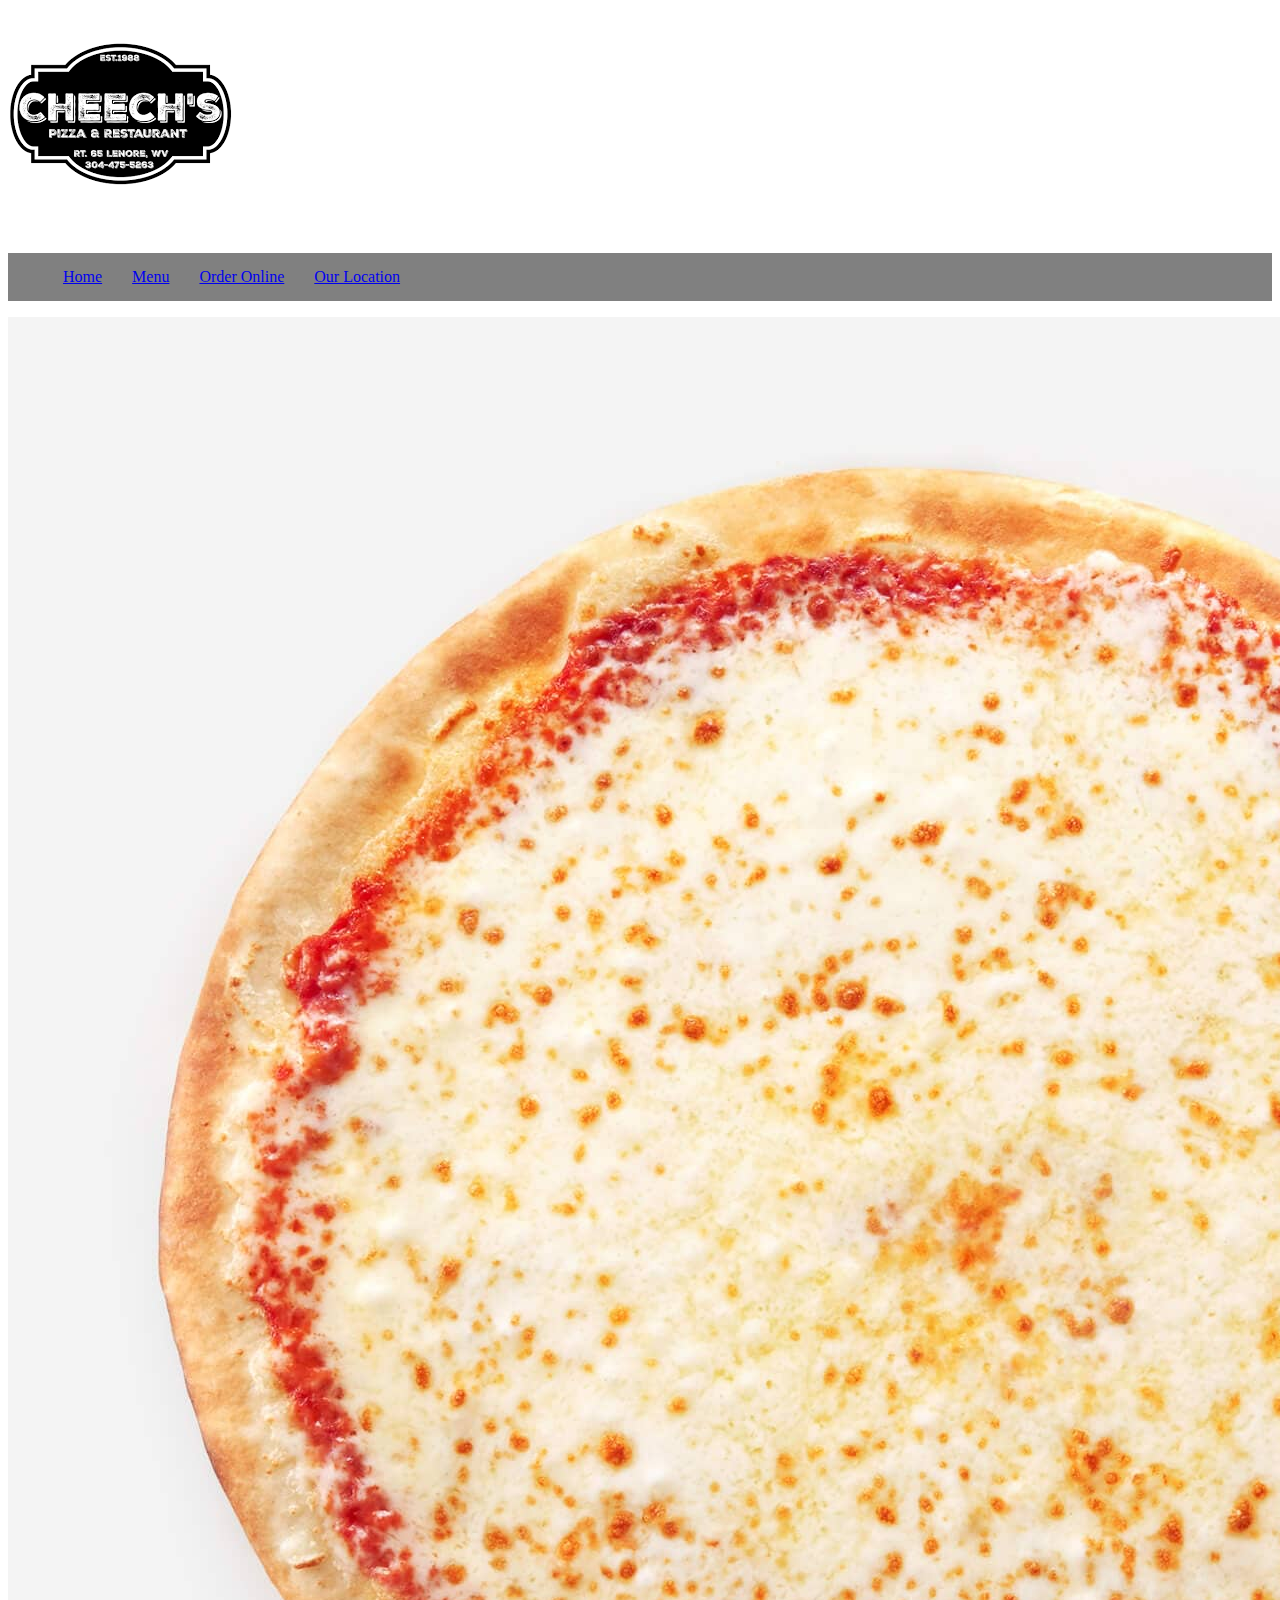
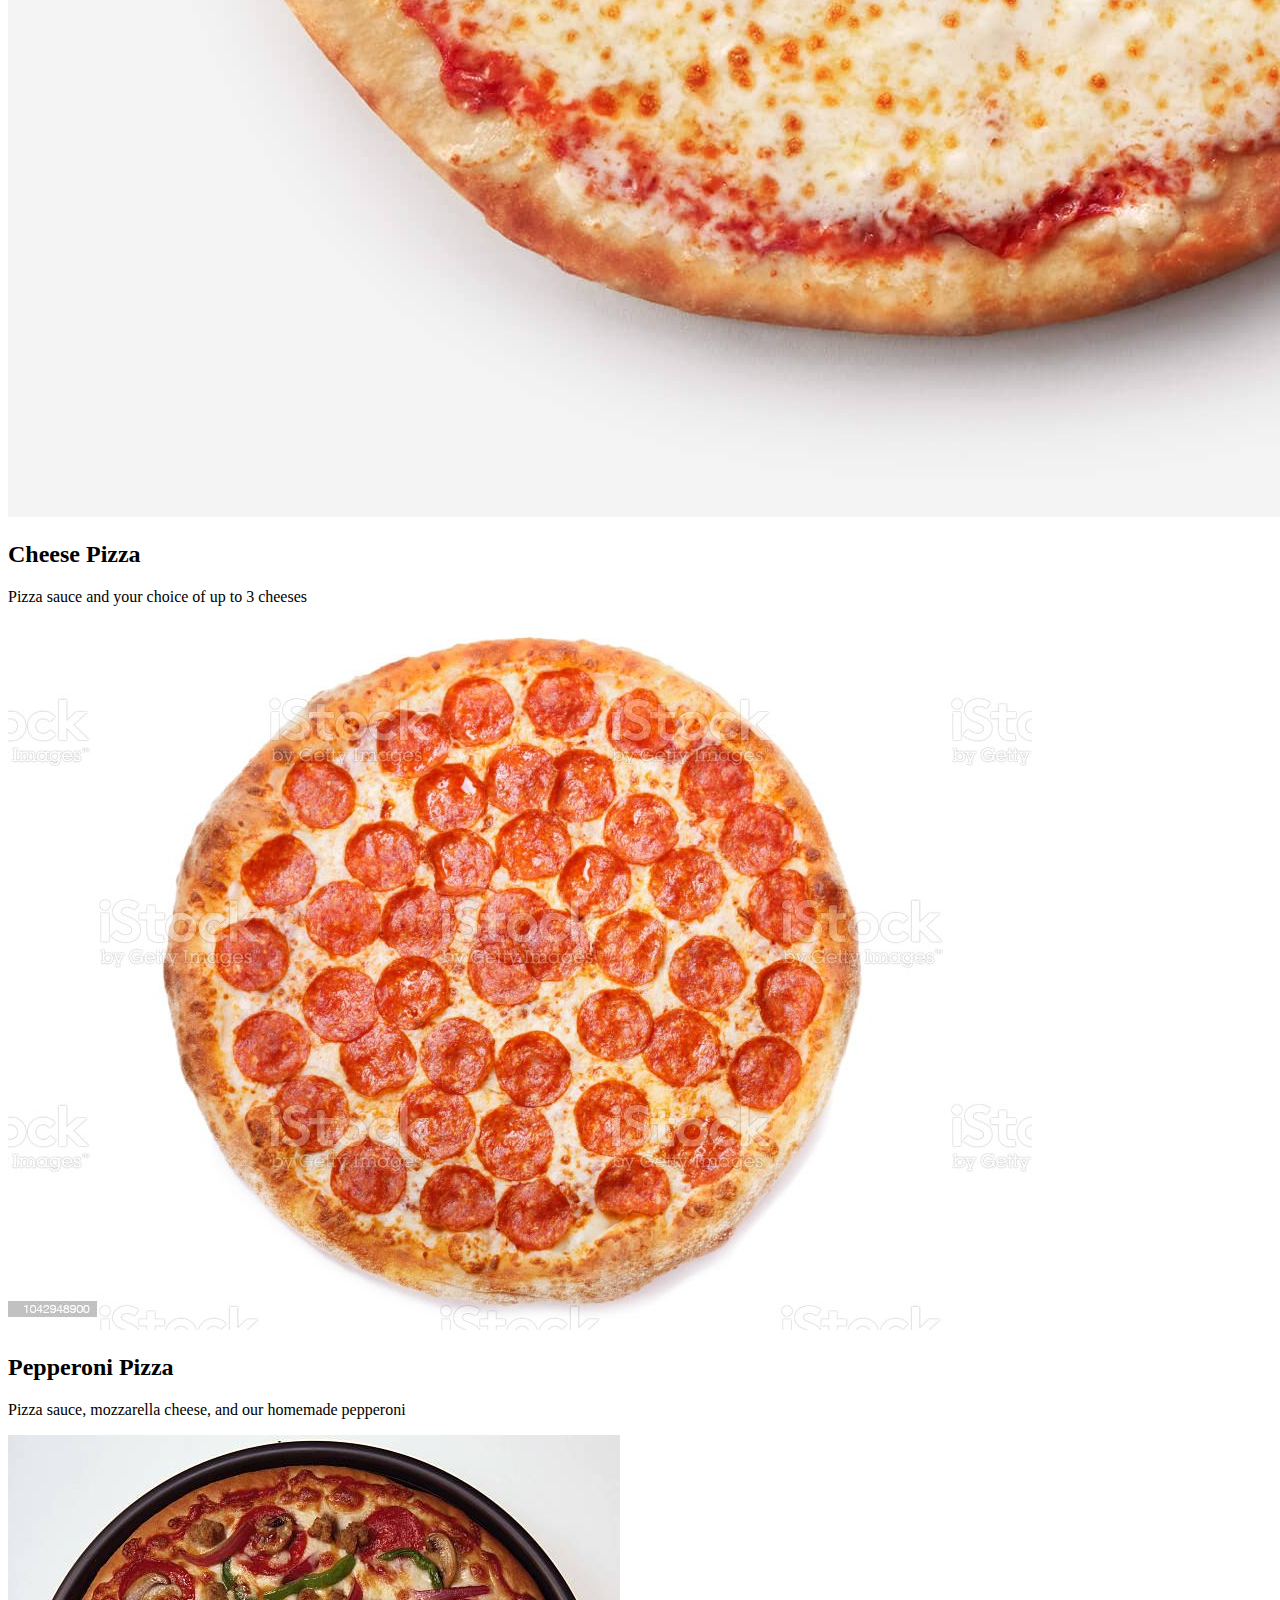
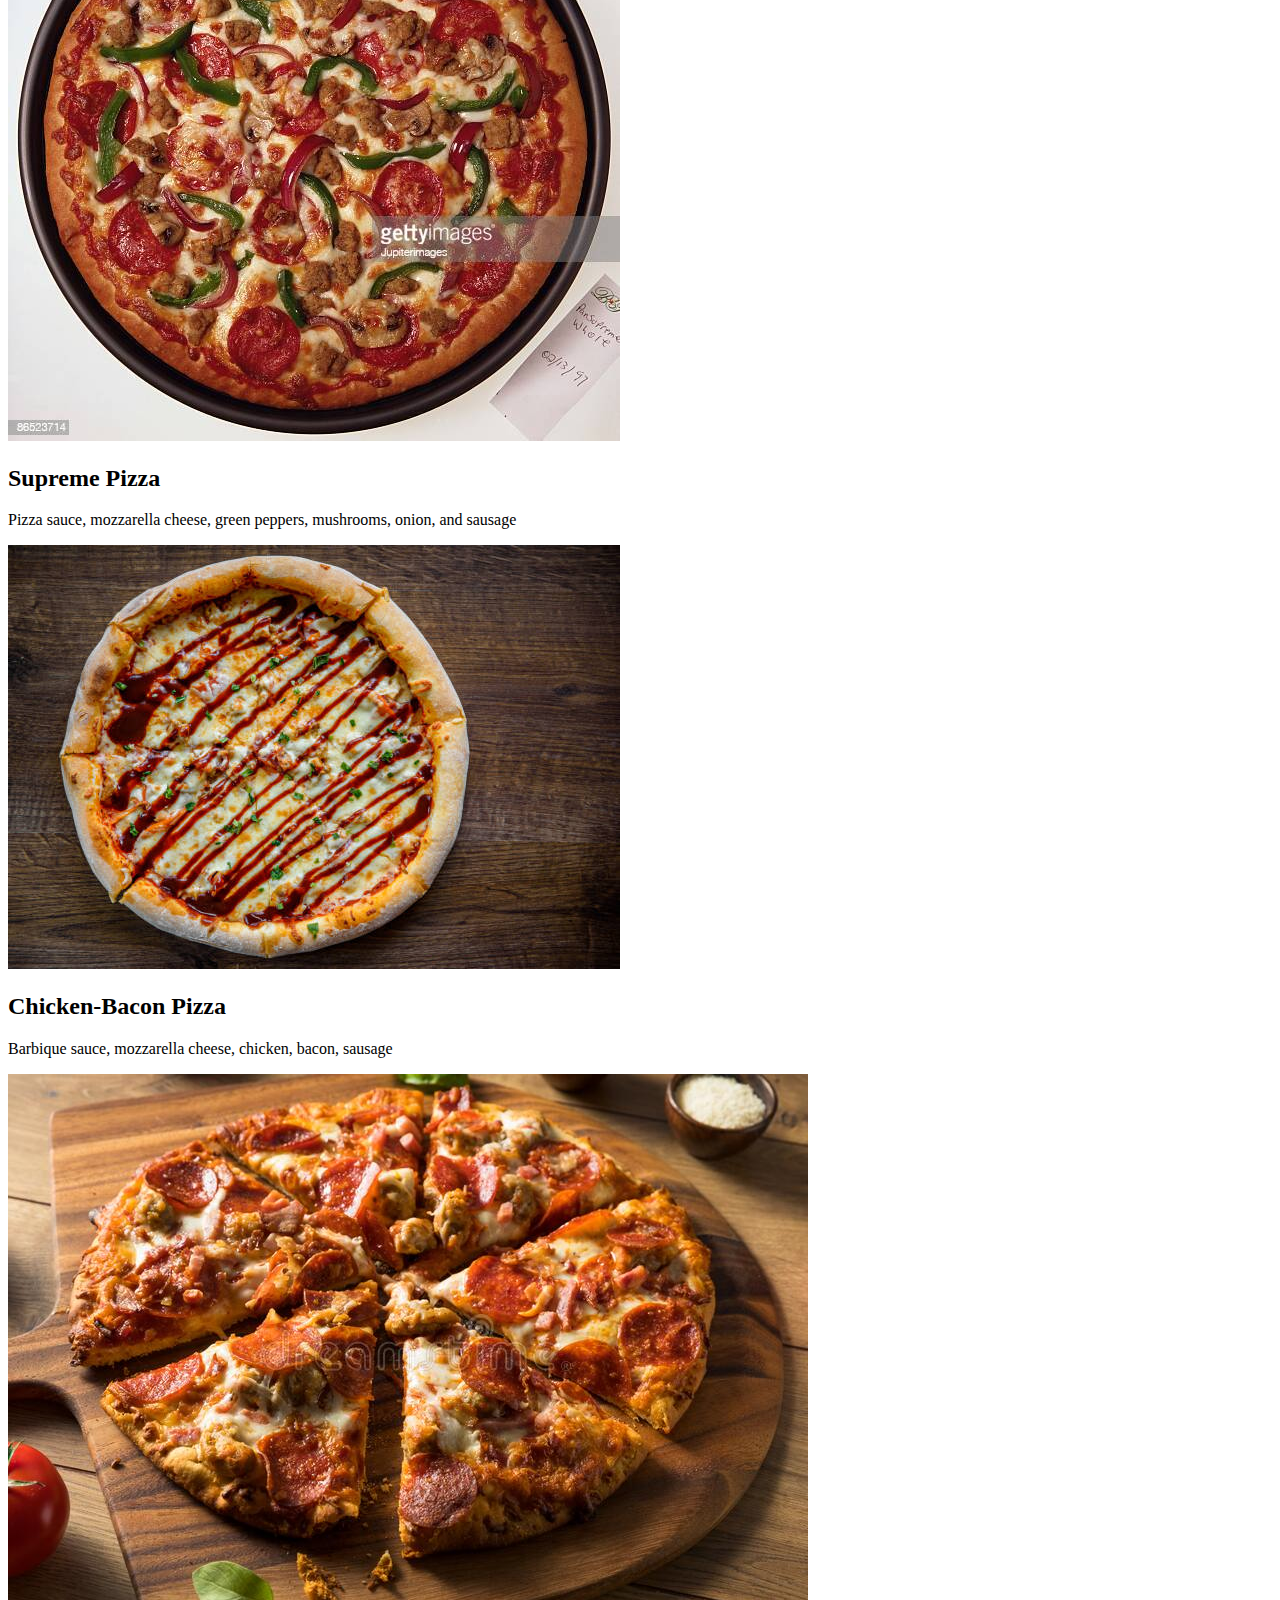
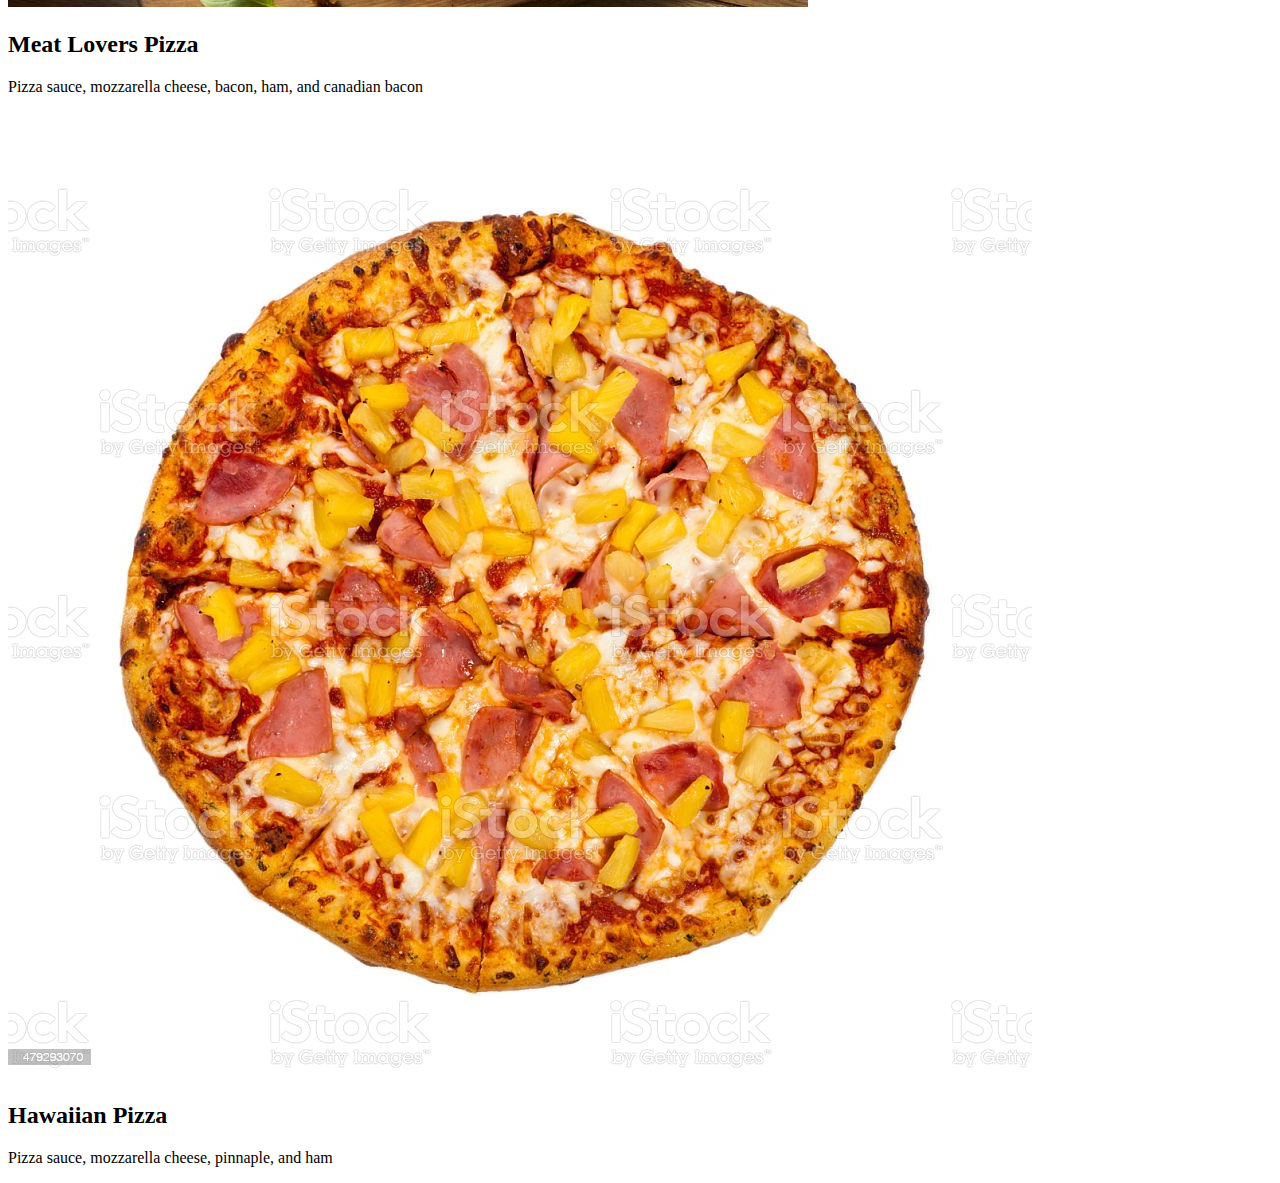
==== menu.html @ 840a8376 "Menu page" ====
<!DOCTYPE html>
<!--
  Devoloper: Connor Hardin
  Date: 7/11/2022
  File: menu.html
  Assignment: Cheech's Flexible Pizza Parlor
-->
<html lang="en" dir="ltr">
  <head>
    <meta charset="utf-8">
    <title>Menu</title>
    <link rel="stylesheet" href="styles.css">
  </head>
  <body>
  <header>
    <a href="order.html"><img src="logo.png" alt="logo"></a>
    <nav>
      <ul class="menu">
        <li class="submenu"><a href="#">Home</a></li>
        <li class="submenu"><a href="menu.html">Menu</a></li>
        <li class="submenu"><a href="order.html">Order Online</a></li>
        <li class="submenu"><a href="#">Our Location</a></li>
      </ul>
    </nav>
  </header>
  <div class="flex-container">
    <div>
      <img src="Cheese_Pizza.jpg" alt="cheese pizza">
      <h2>Cheese Pizza</h2>
      <p>Pizza sauce and your choice of up to 3 cheeses</p>
    </div>
    <div>
      <img src="pepperoni.jpg" alt="pepperoni pizza">
      <h2>Pepperoni Pizza</h2>
      <p>Pizza sauce, mozzarella cheese, and our homemade pepperoni</p>
    </div>
    <div>
      <img src="supreme.jpg" alt="supreme pizza">
      <h2>Supreme Pizza</h2>
      <p>Pizza sauce, mozzarella cheese, green peppers, mushrooms, onion,
        and sausage</p>
    </div>
    <div>
      <img src="bbq.jpg" alt="chickenbacon pizza">
      <h2>Chicken-Bacon Pizza</h2>
      <p>Barbique sauce, mozzarella cheese, chicken, bacon, sausage</p>
    </div>
    <div>
      <img src="meatlover.jpg" alt="meatlover pizza">
      <h2>Meat Lovers Pizza</h2>
      <p>Pizza sauce, mozzarella cheese, bacon, ham, and canadian bacon</p>
    </div>
    <div>
      <img src="hawaiian.jpg" alt="hawaiian pizza">
      <h2>Hawaiian Pizza</h2>
      <p>Pizza sauce, mozzarella cheese, pinnaple, and ham</p>
    </div>
  </div>
  </body>
</html>
---- styles.css ----
/* Name: Connor Hardin
     Date: 7/11/2022
     File Name: styles.css
     Assignment: Cheech's Flexible Pizza Parlor
*/

.menu{
  list-style-type: none;
  display: flex;
  flex-direction: row;
  background-color: gray;
}

.submenu{
  padding: 15px;

}


@media (max-width: 568px) {
  .menu {
    flex-direction: column;
  }
}
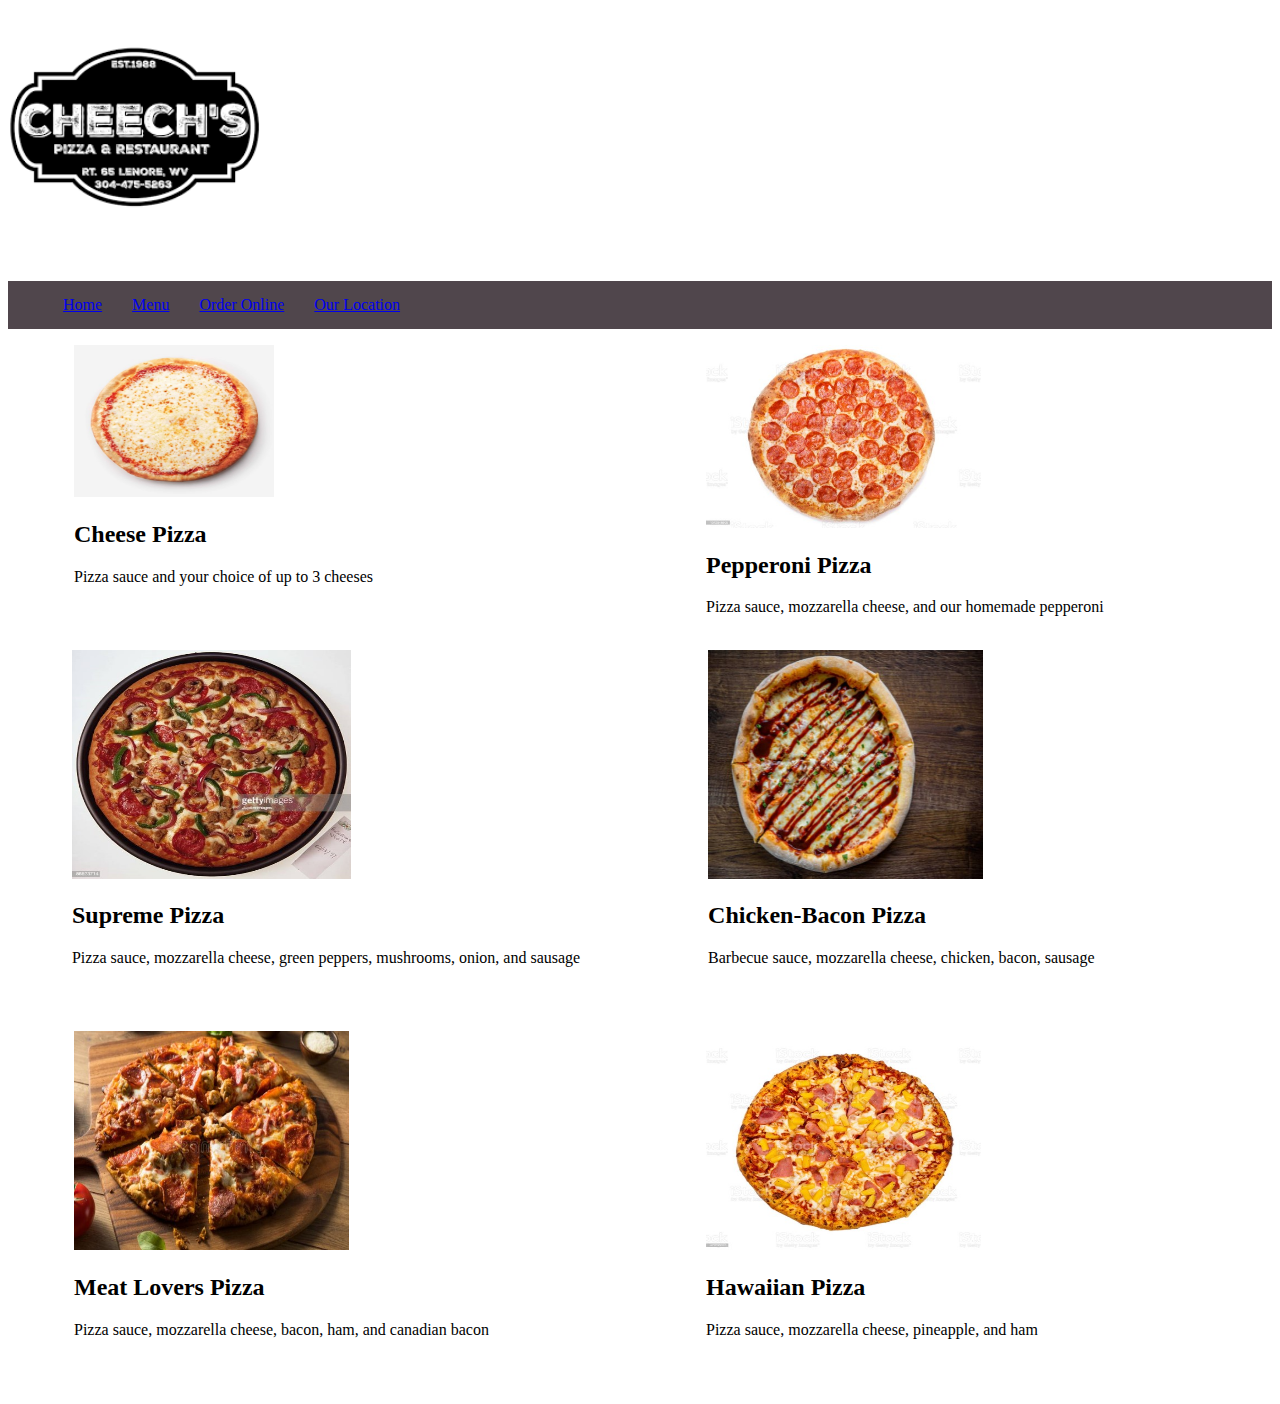
==== commit 022ee903: "Menu" ====
--- a/menu.html
+++ b/menu.html
@@ -13,7 +13,7 @@
   </head>
   <body>
   <header>
-    <a href="order.html"><img src="logo.png" alt="logo"></a>
+    <a href="order.html"><img src="logo.png" alt="logo" class="logo"></a>
     <nav>
       <ul class="menu">
         <li class="submenu"><a href="#">Home</a></li>
@@ -25,7 +25,7 @@
   </header>
   <div class="flex-container">
     <div>
-      <img src="Cheese_Pizza.jpg" alt="cheese pizza">
+      <img src="Cheese_Pizza.jpg" alt="cheese pizza" class="cheese">
       <h2>Cheese Pizza</h2>
       <p>Pizza sauce and your choice of up to 3 cheeses</p>
     </div>
@@ -43,7 +43,7 @@
     <div>
       <img src="bbq.jpg" alt="chickenbacon pizza">
       <h2>Chicken-Bacon Pizza</h2>
-      <p>Barbique sauce, mozzarella cheese, chicken, bacon, sausage</p>
+      <p>Barbecue sauce, mozzarella cheese, chicken, bacon, sausage</p>
     </div>
     <div>
       <img src="meatlover.jpg" alt="meatlover pizza">
@@ -53,7 +53,7 @@
     <div>
       <img src="hawaiian.jpg" alt="hawaiian pizza">
       <h2>Hawaiian Pizza</h2>
-      <p>Pizza sauce, mozzarella cheese, pinnaple, and ham</p>
+      <p>Pizza sauce, mozzarella cheese, pineapple, and ham</p>
     </div>
   </div>
   </body>
--- a/styles.css
+++ b/styles.css
@@ -4,18 +4,27 @@
      Assignment: Cheech's Flexible Pizza Parlor
 */
 
+img {height: 60%; width: 55%;}
+.cheese {height:50%; width: 40%;}
+.logo {width: 20%;height: 25%;}
+
 .menu{
   list-style-type: none;
   display: flex;
   flex-direction: row;
-  background-color: gray;
+  background-color: #50464C;
+
 }
 
 .submenu{
   padding: 15px;
-
 }
 
+.flex-container {
+  display: flex;
+  flex-flow: row wrap;
+  justify-content: space-around;
+}
 
 @media (max-width: 568px) {
   .menu {
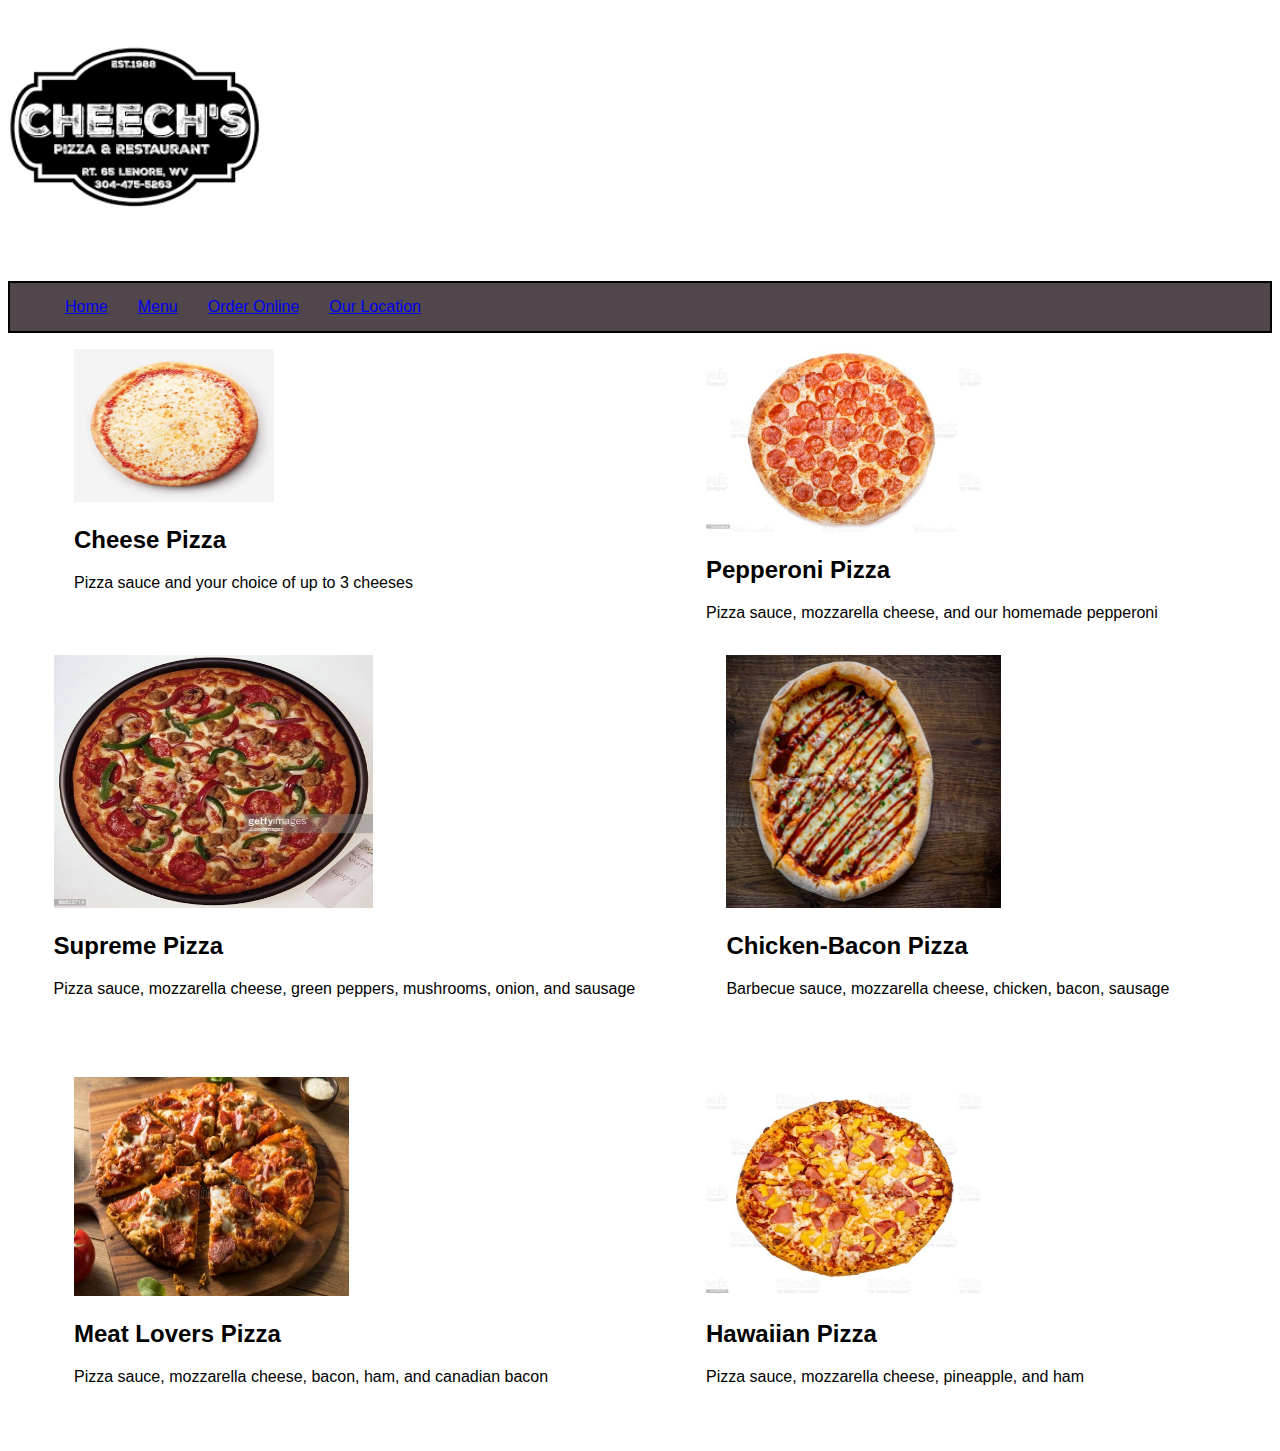
==== commit 69f623d0: "Order page" ====
--- a/menu.html
+++ b/menu.html
@@ -23,7 +23,7 @@
       </ul>
     </nav>
   </header>
-  <div class="flex-container">
+  <div class="flex-container-menu">
     <div>
       <img src="Cheese_Pizza.jpg" alt="cheese pizza" class="cheese">
       <h2>Cheese Pizza</h2>
--- a/styles.css
+++ b/styles.css
@@ -3,6 +3,8 @@
      File Name: styles.css
      Assignment: Cheech's Flexible Pizza Parlor
 */
+html {font-family: sans-serif;}
+header {background-color: white;}
 
 img {height: 60%; width: 55%;}
 .cheese {height:50%; width: 40%;}
@@ -13,17 +15,36 @@
   display: flex;
   flex-direction: row;
   background-color: #50464C;
-
+  border: 2px solid black;
 }
 
 .submenu{
   padding: 15px;
+  color: white;
 }
 
-.flex-container {
+.submenu:hover{
+  background-color: white;
+  color: black;
+}
+
+.flex-container-menu {
   display: flex;
   flex-flow: row wrap;
   justify-content: space-around;
+}
+
+.flex-testimonial {
+  float: right;
+  display: flex;
+  flex-flow: column;
+  border: 2px solid gray;
+  padding: 5px;
+}
+.flex-social {
+  float: right;
+  display: flex;
+  flex-flow: column;
 }
 
 @media (max-width: 568px) {
